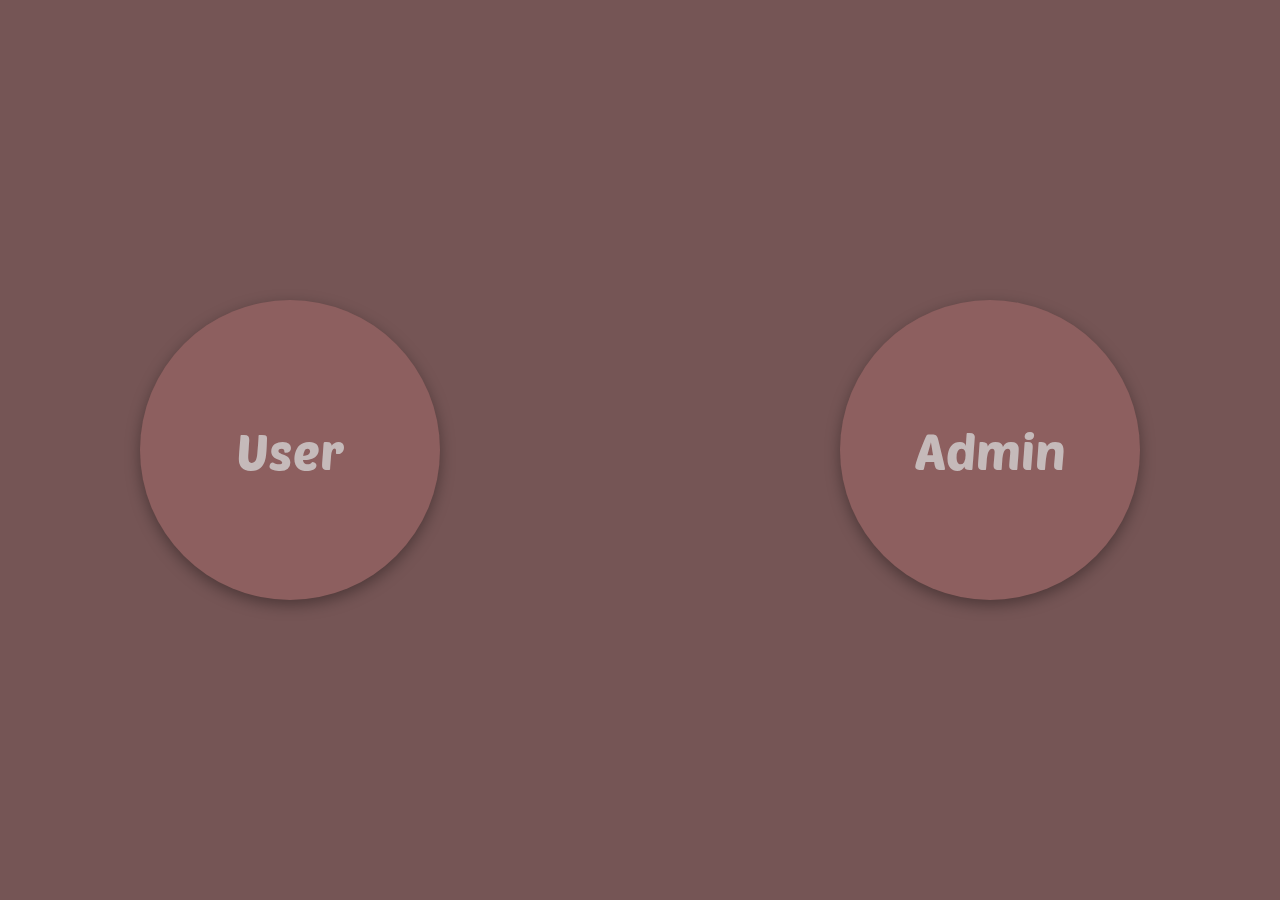
==== index.html @ f36c9d1c "first commit" ====
<!doctype html>
<html lang="en">
<head>
    <meta charset="UTF-8">
    <meta name="viewport"
          content="width=device-width, user-scalable=no, initial-scale=1.0, maximum-scale=1.0, minimum-scale=1.0">
    <meta http-equiv="X-UA-Compatible" content="ie=edge">
    <title>Document</title>
    <link rel="preconnect" href="https://fonts.googleapis.com">
    <link rel="preconnect" href="https://fonts.gstatic.com" crossorigin>
    <link href="https://fonts.googleapis.com/css2?family=Poetsen+One&display=swap" rel="stylesheet">
    <link rel="stylesheet" href="style.css">
    <script src="script.js" type="module" defer></script>
</head>
<body>
<div class="loginContainer">
    <div class="loginBox" id="userLogin">User</div>
    <div class="loginBox" id="adminLogin">Admin</div>
</div>
<audio id="clickSound" src="sounds/onclick.wav"></audio>
</body>
</html>
---- style.css ----
body {
  font-family: "Poetsen One", sans-serif;
  font-weight: 400;
  font-style: normal;
  background-color: #755555;
  color: #c5baba;
}

.loginContainer {
  display: flex;
  justify-content: center;
  margin-top: 300px;
  gap: 400px;
}

.loginBox {
  display: flex;
  justify-content: center;
  padding: 50px;
  width: 200px;
  height: 200px;
  font-size: 50px;
  background-color: #8d5f5f;
  align-items: center;
  box-shadow: rgba(0, 0, 0, 0.35) 0px 5px 15px;
  user-select: none;
  transition: scale 0.5s ease, box-shadow 0.5s ease;
  border-radius: 50%;
}
.loginBox:hover {
  box-shadow: rgba(0, 0, 0, 0.25) 0px 54px 55px, rgba(0, 0, 0, 0.12) 0px -12px 30px, rgba(0, 0, 0, 0.12) 0px 4px 6px, rgba(0, 0, 0, 0.17) 0px 12px 13px, rgba(0, 0, 0, 0.09) 0px -3px 5px;
  scale: 1.1;
  cursor: pointer;
}

.button {
  text-decoration: none;
  user-select: none;
  transition: scale 0.5s ease;
  width: fit-content;
}
.button:hover {
  scale: 1.1;
  cursor: pointer;
}

.movieCreation {
  display: flex;
  flex-direction: column;
  padding: 20px;
  gap: 20px;
  align-items: center;
  justify-content: center;
  position: fixed;
  background-color: #8d5f5f;
  box-shadow: rgba(0, 0, 0, 0.35) 0px 5px 15px;
  left: -100px;
}
.movieCreation:before {
  content: "Create movie";
  position: absolute;
  left: -10px;
  width: 100%;
  height: 100%;
}

/*# sourceMappingURL=style.css.map */
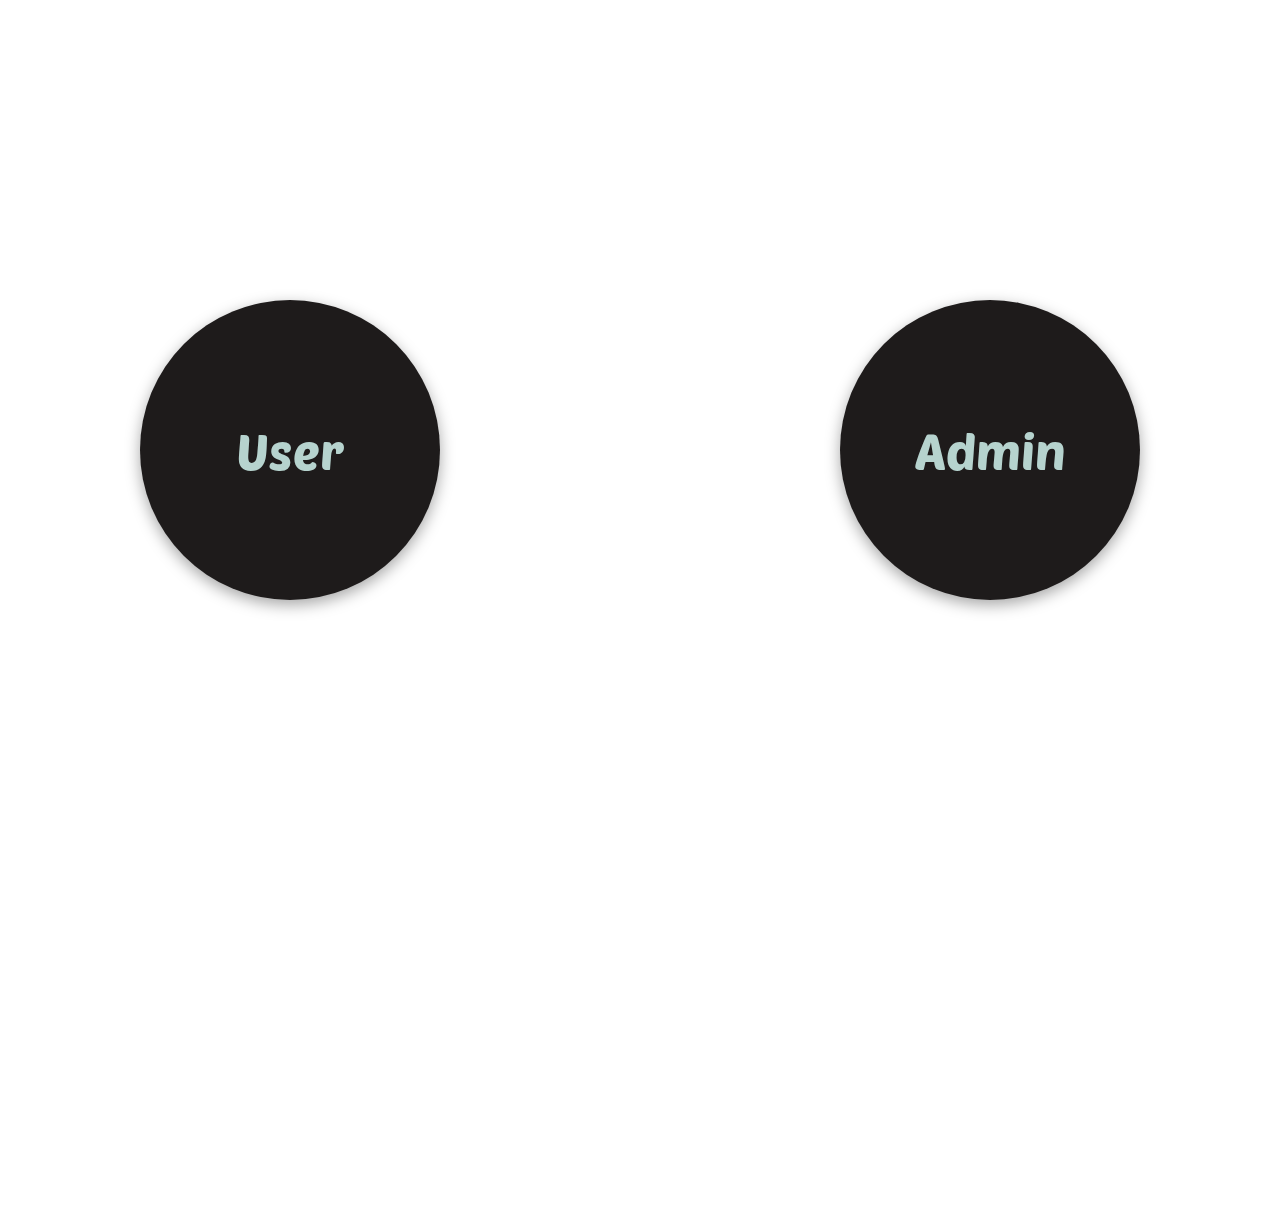
==== commit dbc4d0b9: "first commit" ====
--- a/index.html
+++ b/index.html
@@ -5,7 +5,8 @@
     <meta name="viewport"
           content="width=device-width, user-scalable=no, initial-scale=1.0, maximum-scale=1.0, minimum-scale=1.0">
     <meta http-equiv="X-UA-Compatible" content="ie=edge">
-    <title>Document</title>
+    <title>Home</title>
+    <link rel="icon" href="images/favicon.png" type="image/x-icon">
     <link rel="preconnect" href="https://fonts.googleapis.com">
     <link rel="preconnect" href="https://fonts.gstatic.com" crossorigin>
     <link href="https://fonts.googleapis.com/css2?family=Poetsen+One&display=swap" rel="stylesheet">
@@ -17,6 +18,5 @@
     <div class="loginBox" id="userLogin">User</div>
     <div class="loginBox" id="adminLogin">Admin</div>
 </div>
-<audio id="clickSound" src="sounds/onclick.wav"></audio>
 </body>
 </html>--- a/style.css
+++ b/style.css
@@ -1,9 +1,24 @@
+@keyframes scaleUp {
+  0% {
+    transform: scale(0.95);
+  }
+  50% {
+    transform: scale(0.9);
+  }
+  100% {
+    transform: scale(0.95);
+  }
+}
 body {
   font-family: "Poetsen One", sans-serif;
   font-weight: 400;
   font-style: normal;
-  background-color: #755555;
-  color: #c5baba;
+  background-image: url("https://cdn.kibrispdr.org/data/749/netflix-background-image-25.jpg");
+  background-size: cover;
+  background-repeat: no-repeat;
+  background-position: center;
+  color: #b6d3ce;
+  height: 100vh;
 }
 
 .loginContainer {
@@ -20,31 +35,34 @@
   width: 200px;
   height: 200px;
   font-size: 50px;
-  background-color: #8d5f5f;
-  align-items: center;
-  box-shadow: rgba(0, 0, 0, 0.35) 0px 5px 15px;
-  user-select: none;
-  transition: scale 0.5s ease, box-shadow 0.5s ease;
+  background: #1e1b1b;
+  align-items: center;
+  box-shadow: rgba(1, 1, 1, 0.35) 0px 5px 15px;
+  user-select: none;
+  transition: scale 0.5s ease, box-shadow 0.5s ease, color 0.5s ease;
   border-radius: 50%;
 }
 .loginBox:hover {
-  box-shadow: rgba(0, 0, 0, 0.25) 0px 54px 55px, rgba(0, 0, 0, 0.12) 0px -12px 30px, rgba(0, 0, 0, 0.12) 0px 4px 6px, rgba(0, 0, 0, 0.17) 0px 12px 13px, rgba(0, 0, 0, 0.09) 0px -3px 5px;
-  scale: 1.1;
-  cursor: pointer;
+  box-shadow: rgba(1, 1, 1, 0.35) 0px 54px 55px, rgba(0, 0, 0, 0.12) 0px -12px 30px, rgba(0, 0, 0, 0.12) 0px 4px 6px, rgba(0, 0, 0, 0.17) 0px 12px 13px, rgba(0, 0, 0, 0.09) 0px -3px 5px;
+  scale: 1.1;
+  cursor: pointer;
+  color: #fbdfff;
 }
 
 .button {
   text-decoration: none;
   user-select: none;
-  transition: scale 0.5s ease;
+  transition: scale 0.5s ease, color 0.5s ease;
   width: fit-content;
+  font-size: 30px;
 }
 .button:hover {
   scale: 1.1;
   cursor: pointer;
-}
-
-.movieCreation {
+  color: #fbdfff;
+}
+
+#movieCreation {
   display: flex;
   flex-direction: column;
   padding: 20px;
@@ -52,16 +70,180 @@
   align-items: center;
   justify-content: center;
   position: fixed;
-  background-color: #8d5f5f;
-  box-shadow: rgba(0, 0, 0, 0.35) 0px 5px 15px;
-  left: -100px;
-}
-.movieCreation:before {
+  background: #1e1b1b;
+  box-shadow: rgba(1, 1, 1, 0.35) 0px 5px 15px;
+  left: -260px;
+  transition: left 0.5s ease, box-shadow 0.5s ease, scale 0.5s ease, padding-right 1s ease;
+  z-index: 9999;
+  top: 200px;
+  padding-right: 100px;
+  padding-left: 60px;
+  border-radius: 20px;
+}
+#movieCreation:before {
   content: "Create movie";
   position: absolute;
-  left: -10px;
-  width: 100%;
+  right: 10px;
+  width: fit-content;
   height: 100%;
+  rotate: 90deg;
+  bottom: 10px;
+  user-select: none;
+  transition: opacity 0.5s ease, scale 0.5s ease;
+  font-size: 30px;
+  top: 0;
+  scale: 0.9;
+  animation: scaleUp 1s infinite linear;
+}
+#movieCreation:hover {
+  left: 0;
+  box-shadow: rgba(1, 1, 1, 0.35) 0px 54px 55px, rgba(0, 0, 0, 0.12) 0px -12px 30px, rgba(0, 0, 0, 0.12) 0px 4px 6px, rgba(0, 0, 0, 0.17) 0px 12px 13px, rgba(0, 0, 0, 0.09) 0px -3px 5px;
+  scale: 1.3;
+  padding-right: 30px;
+}
+#movieCreation:hover::before {
+  opacity: 0;
+  z-index: -50;
+}
+
+input[type=number]::-webkit-outer-spin-button,
+input[type=number]::-webkit-inner-spin-button {
+  -webkit-appearance: none;
+  margin: 0;
+}
+
+input[type=number] {
+  -moz-appearance: textfield;
+}
+
+input {
+  outline: none;
+  border: none;
+  border-radius: 10px;
+  background-color: #b6d3ce;
+  padding: 5px;
+}
+
+#movieList {
+  display: flex;
+  padding: 200px;
+  flex-wrap: wrap;
+  gap: 30px;
+}
+
+.movie {
+  background-color: #1e1b1b;
+  display: flex;
+  flex-direction: column;
+  justify-content: center;
+  align-items: center;
+  gap: 20px;
+  width: 200px;
+  height: 400px;
+  box-shadow: rgba(1, 1, 1, 0.35) 0px 5px 15px;
+  transition: scale 0.5s ease, box-shadow 0.5s ease;
+  border-radius: 10px;
+}
+.movie:hover {
+  box-shadow: rgba(1, 1, 1, 0.35) 0px 54px 55px, rgba(0, 0, 0, 0.12) 0px -12px 30px, rgba(0, 0, 0, 0.12) 0px 4px 6px, rgba(0, 0, 0, 0.17) 0px 12px 13px, rgba(0, 0, 0, 0.09) 0px -3px 5px;
+  scale: 1.1;
+  cursor: pointer;
+  user-select: none;
+}
+.movie img {
+  width: 90%;
+  height: 150px;
+}
+
+#singleMovie {
+  display: none;
+  justify-content: center;
+  align-items: center;
+  width: 800px;
+  height: 600px;
+  position: fixed;
+  top: 200px;
+  left: 30%;
+  background-color: #1e1b1b;
+  box-shadow: rgba(1, 1, 1, 0.35) 0px 5px 15px;
+  transition: scale 0.3s ease;
+  border-radius: 10px;
+  overflow-y: auto;
+}
+
+#singleMovieImage {
+  background-image: url("https://t3.ftcdn.net/jpg/04/81/76/22/360_F_481762281_Xcvl3QsGh1pBMvQuyKIoIqq8aYksXEwX.jpg");
+  width: 300px;
+  height: 300px;
+  background-size: cover;
+  background-position: center;
+  background-repeat: no-repeat;
+  position: absolute;
+  top: 20px;
+  left: 20px;
+}
+
+#singleMovieClose {
+  position: absolute;
+  top: 20px;
+  right: 20px;
+  font-size: 30px;
+  border: 3px solid #b6d3ce;
+  font-weight: 700;
+  border-radius: 50%;
+  width: 25px;
+  height: 20px;
+  display: flex;
+  padding-bottom: 3px;
+  justify-content: center;
+  align-items: center;
+}
+#singleMovieClose:hover {
+  border: 3px solid #fbdfff;
+}
+
+#singleMovieSeats {
+  position: absolute;
+  bottom: 50px;
+  left: 20px;
+  width: 90%;
+  display: flex;
+  gap: 20px;
+  flex-wrap: wrap;
+}
+
+.seat {
+  background-color: #b6d3ce;
+  width: 100px;
+  height: 100px;
+  border-radius: 10px;
+  color: #1e1b1b;
+  display: flex;
+  justify-content: center;
+  align-items: center;
+  text-align: center;
+  transition: scale 0.5s ease;
+}
+.seat:hover {
+  scale: 1.1;
+  user-select: none;
+  cursor: pointer;
+}
+
+#singleMovieTitle {
+  position: absolute;
+  top: 20%;
+  left: 50%;
+  font-size: 50px;
+  width: 40%;
+  display: flex;
+  justify-content: center;
+}
+
+.toolBar {
+  display: flex;
+  justify-content: space-around;
+  align-items: center;
 }
 
 /*# sourceMappingURL=style.css.map */
